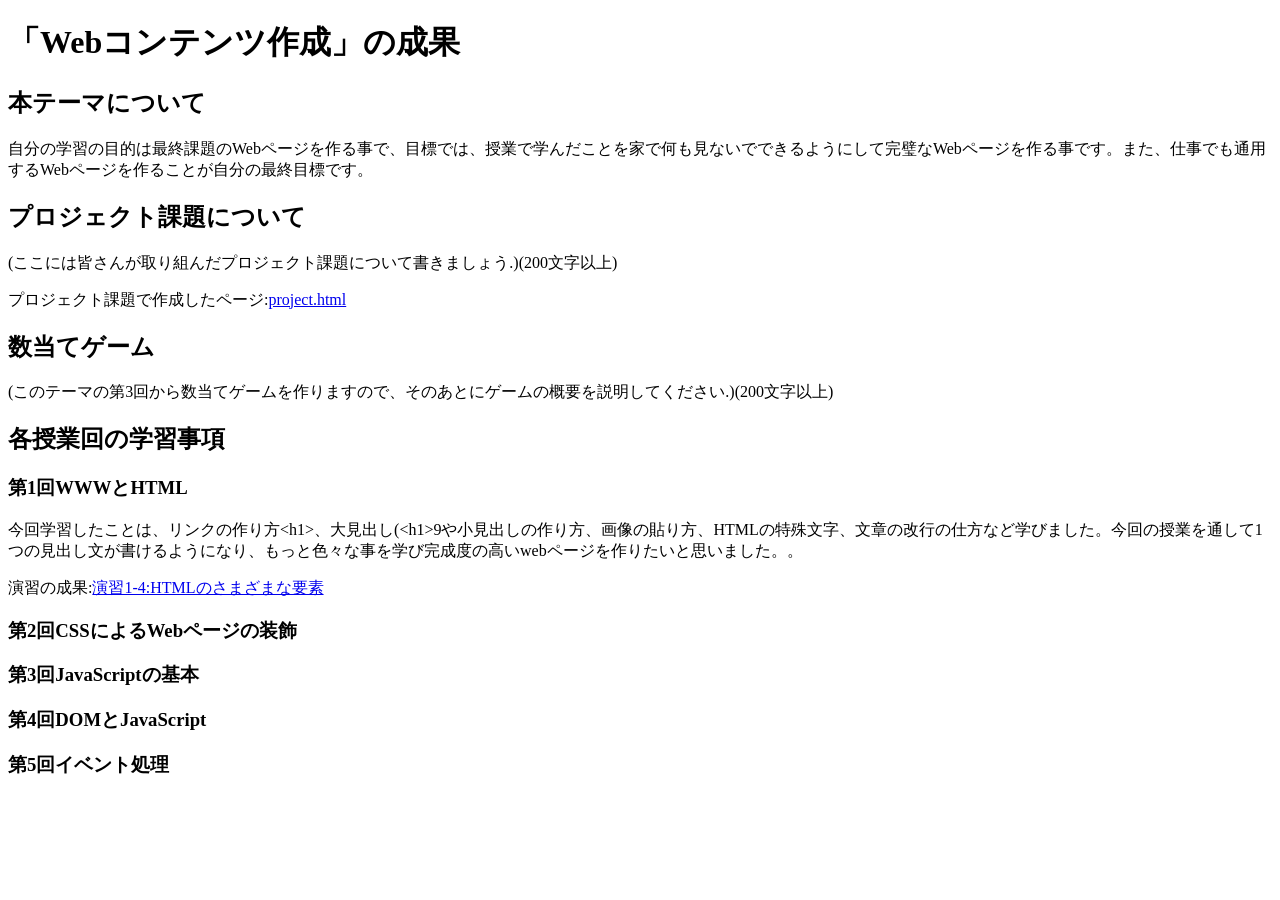
==== index.html @ 31cc81eb "index.htmlの編集課題.  1-4課題" ====
<!DOCTYPE html>
<html>
  <head>
    <meta charset="utf-8">
    <title>『Webコンテンツ作成』の成果</title>
  </head>
  <body>
    <h1>「Webコンテンツ作成」の成果</h1>
    
    <h2>本テーマについて</h2>
    <p>自分の学習の目的は最終課題のWebページを作る事で、目標では、授業で学んだことを家で何も見ないでできるようにして完璧なWebページを作る事です。また、仕事でも通用するWebページを作ることが自分の最終目標です。</p>
    <h2>プロジェクト課題について</h2>
    <p>(ここには皆さんが取り組んだプロジェクト課題について書きましょう.)(200文字以上)</p>
    <p>プロジェクト課題で作成したページ:<a href="../medialabo2026-G484742024/project.html">project.html</a></p>
    <h2>数当てゲーム</h2>
    <p>(このテーマの第3回から数当てゲームを作りますので、そのあとにゲームの概要を説明してください.)(200文字以上)</p>
    <h2>各授業回の学習事項</h2>
    <h3>第1回WWWとHTML</h3>
    <p>今回学習したことは、リンクの作り方&lt;h1&gt;、大見出し(&lt;h1&gt;9や小見出しの作り方、画像の貼り方、HTMLの特殊文字、文章の改行の仕方など学びました。今回の授業を通して1つの見出し文が書けるようになり、もっと色々な事を学び完成度の高いwebページを作りたいと思いました。。</p>
		<p>演習の成果:<a href="../medialabo2026-G484742024/practice-html/elements.html">演習1-4:HTMLのさまざまな要素</a></p>
    <h3>第2回CSSによるWebページの装飾</h3>
    <h3>第3回JavaScriptの基本</h3>
    <h3>第4回DOMとJavaScript</h3>
    <h3>第5回イベント処理</h3>
  </body>
</html>
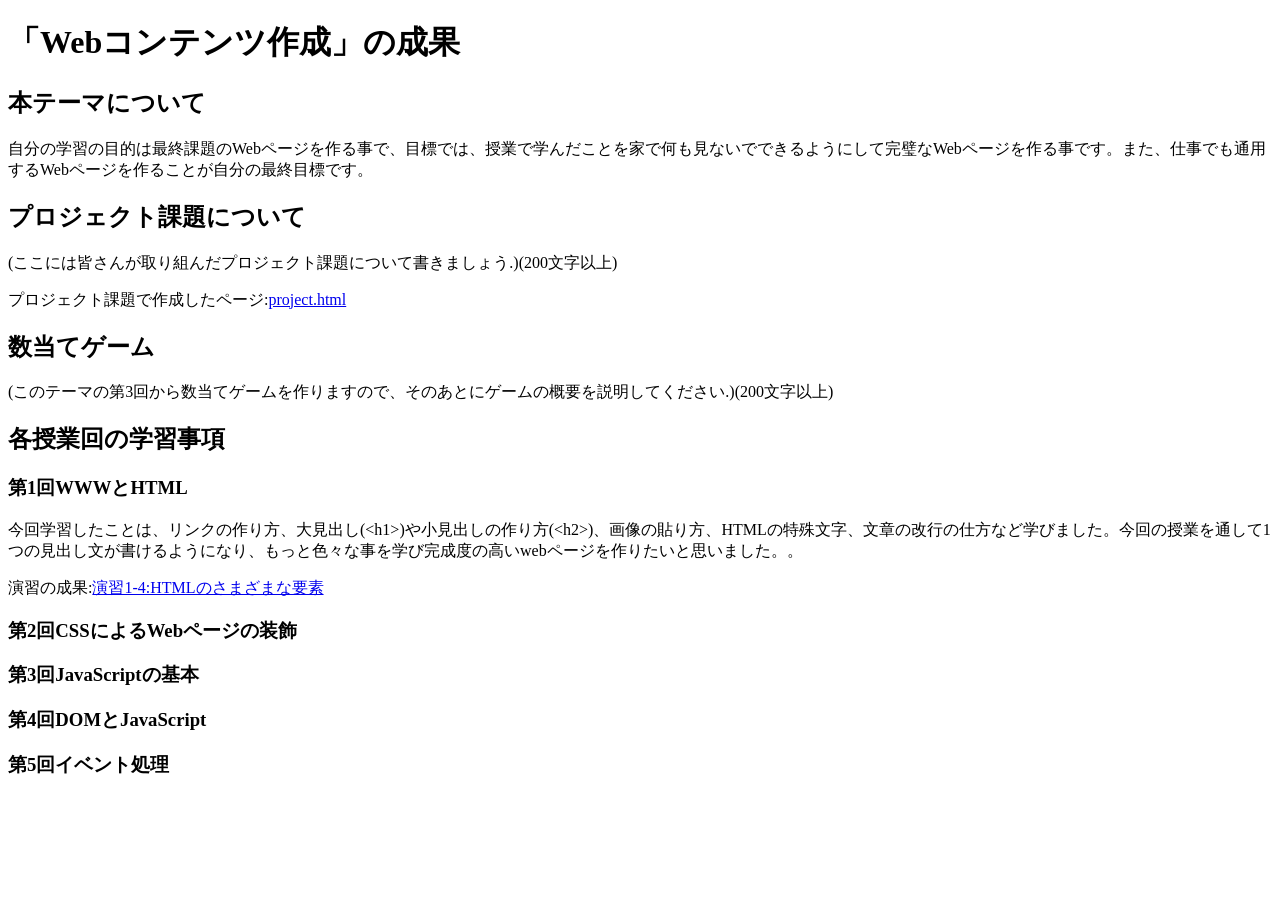
==== commit c969165c: "第1回の宿題" ====
--- a/index.html
+++ b/index.html
@@ -16,7 +16,7 @@
     <p>(このテーマの第3回から数当てゲームを作りますので、そのあとにゲームの概要を説明してください.)(200文字以上)</p>
     <h2>各授業回の学習事項</h2>
     <h3>第1回WWWとHTML</h3>
-    <p>今回学習したことは、リンクの作り方&lt;h1&gt;、大見出し(&lt;h1&gt;9や小見出しの作り方、画像の貼り方、HTMLの特殊文字、文章の改行の仕方など学びました。今回の授業を通して1つの見出し文が書けるようになり、もっと色々な事を学び完成度の高いwebページを作りたいと思いました。。</p>
+    <p>今回学習したことは、リンクの作り方、大見出し(&lt;h1&gt;)や小見出しの作り方(&lt;h2&gt;)、画像の貼り方、HTMLの特殊文字、文章の改行の仕方など学びました。今回の授業を通して1つの見出し文が書けるようになり、もっと色々な事を学び完成度の高いwebページを作りたいと思いました。。</p>
 		<p>演習の成果:<a href="../medialabo2026-G484742024/practice-html/elements.html">演習1-4:HTMLのさまざまな要素</a></p>
     <h3>第2回CSSによるWebページの装飾</h3>
     <h3>第3回JavaScriptの基本</h3>
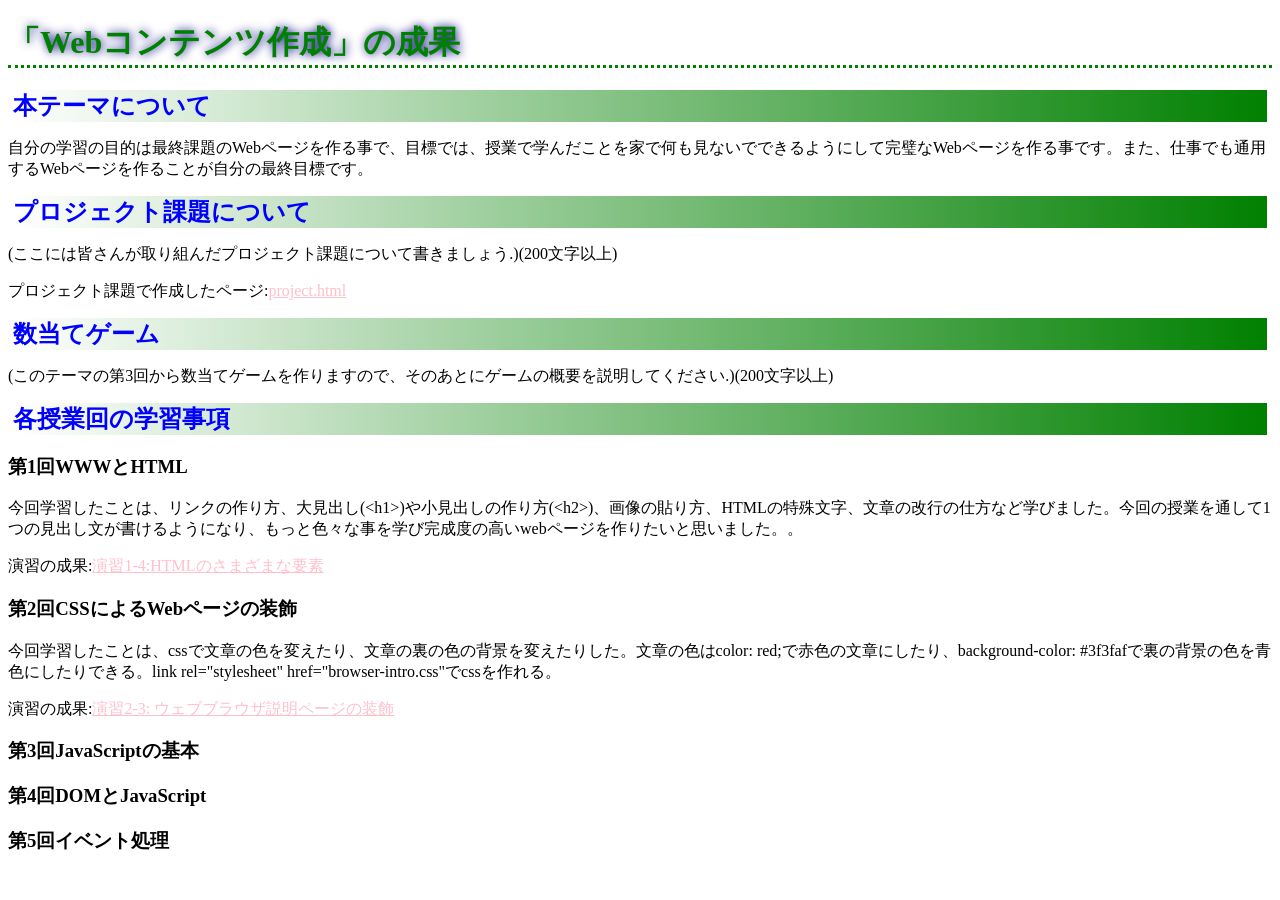
==== commit 0da4a79f: "第2回の宿題" ====
--- a/index.html
+++ b/index.html
@@ -3,6 +3,7 @@
   <head>
     <meta charset="utf-8">
     <title>『Webコンテンツ作成』の成果</title>
+    <link rel="stylesheet" href="style.css">
   </head>
   <body>
     <h1>「Webコンテンツ作成」の成果</h1>
@@ -19,6 +20,8 @@
     <p>今回学習したことは、リンクの作り方、大見出し(&lt;h1&gt;)や小見出しの作り方(&lt;h2&gt;)、画像の貼り方、HTMLの特殊文字、文章の改行の仕方など学びました。今回の授業を通して1つの見出し文が書けるようになり、もっと色々な事を学び完成度の高いwebページを作りたいと思いました。。</p>
 		<p>演習の成果:<a href="../medialabo2026-G484742024/practice-html/elements.html">演習1-4:HTMLのさまざまな要素</a></p>
     <h3>第2回CSSによるWebページの装飾</h3>
+    <p>今回学習したことは、cssで文章の色を変えたり、文章の裏の色の背景を変えたりした。文章の色はcolor: red;で赤色の文章にしたり、background-color: #3f3fafで裏の背景の色を青色にしたりできる。link rel="stylesheet" href="browser-intro.css"でcssを作れる。
+    <p>演習の成果:<a href="practice-css/browser-intro.html">演習2-3: ウェブブラウザ説明ページの装飾</a></p>
     <h3>第3回JavaScriptの基本</h3>
     <h3>第4回DOMとJavaScript</h3>
     <h3>第5回イベント処理</h3>
--- a/style.css
+++ b/style.css
@@ -0,0 +1,25 @@
+h1 {
+    color: green;
+	text-shadow: 1px 0px 10px navy;
+    border-bottom-style: dotted;
+
+}
+
+h2 {
+    margin: 5px;
+	font-family: cursive;
+	color:blue;
+	background:linear-gradient(to right, white, green);
+}
+a:link {
+  color: pink;
+  
+}
+
+a:visited {
+  color: blue;
+}
+
+h3 {
+    background:linear-gradient(to right, red);
+}
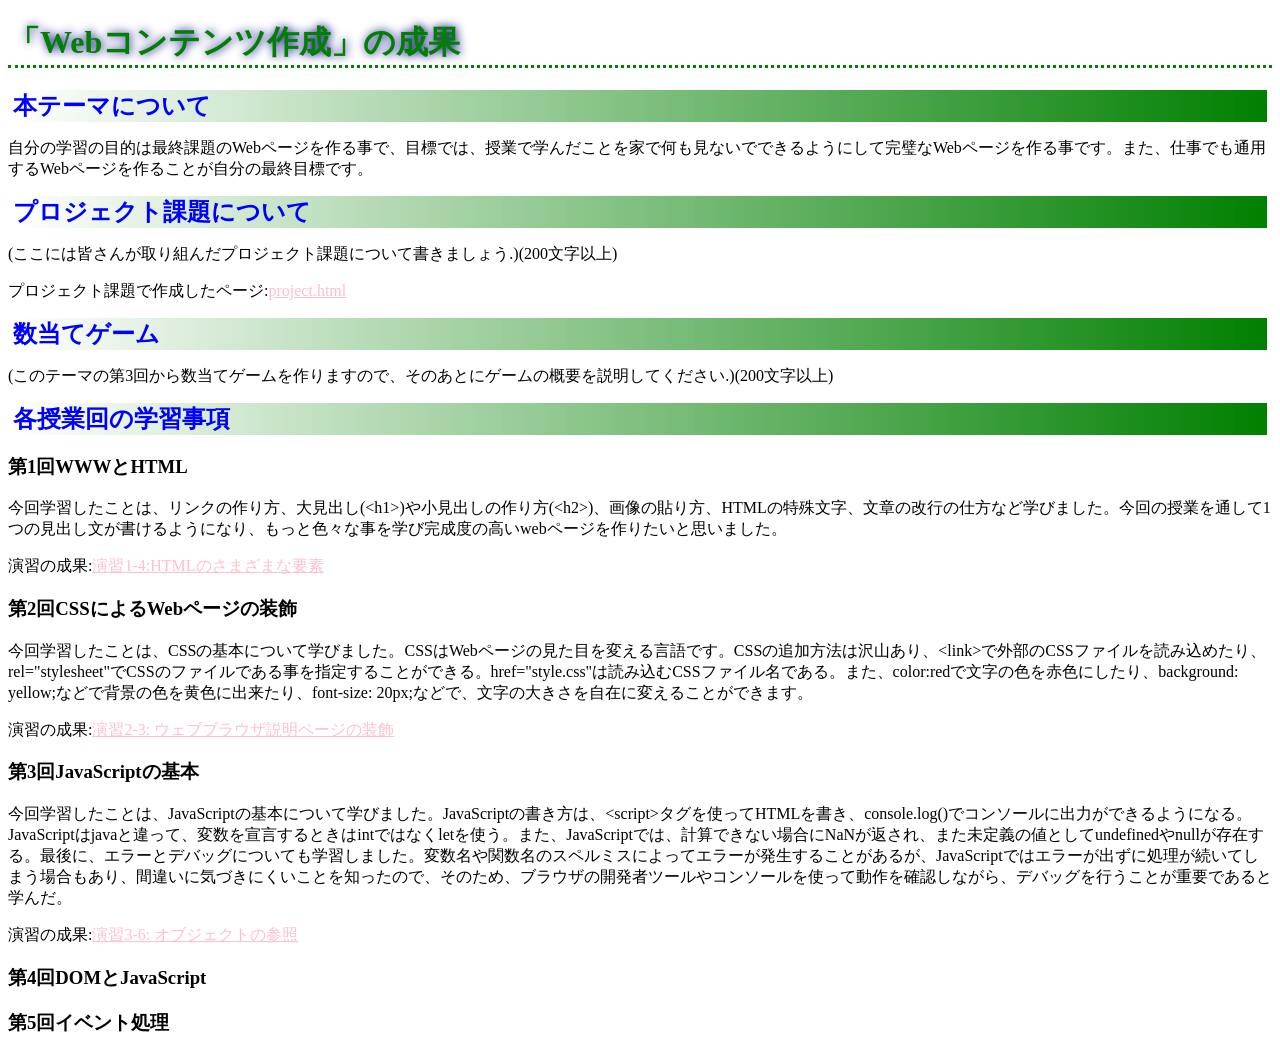
==== commit cccaa3db: "第3回の宿題" ====
--- a/index.html
+++ b/index.html
@@ -17,13 +17,17 @@
     <p>(このテーマの第3回から数当てゲームを作りますので、そのあとにゲームの概要を説明してください.)(200文字以上)</p>
     <h2>各授業回の学習事項</h2>
     <h3>第1回WWWとHTML</h3>
-    <p>今回学習したことは、リンクの作り方、大見出し(&lt;h1&gt;)や小見出しの作り方(&lt;h2&gt;)、画像の貼り方、HTMLの特殊文字、文章の改行の仕方など学びました。今回の授業を通して1つの見出し文が書けるようになり、もっと色々な事を学び完成度の高いwebページを作りたいと思いました。。</p>
+    <p>今回学習したことは、リンクの作り方、大見出し(&lt;h1&gt;)や小見出しの作り方(&lt;h2&gt;)、画像の貼り方、HTMLの特殊文字、文章の改行の仕方など学びました。今回の授業を通して1つの見出し文が書けるようになり、もっと色々な事を学び完成度の高いwebページを作りたいと思いました。</p>
 		<p>演習の成果:<a href="../medialabo2026-G484742024/practice-html/elements.html">演習1-4:HTMLのさまざまな要素</a></p>
     <h3>第2回CSSによるWebページの装飾</h3>
-    <p>今回学習したことは、cssで文章の色を変えたり、文章の裏の色の背景を変えたりした。文章の色はcolor: red;で赤色の文章にしたり、background-color: #3f3fafで裏の背景の色を青色にしたりできる。link rel="stylesheet" href="browser-intro.css"でcssを作れる。
+    <p>今回学習したことは、CSSの基本について学びました。CSSはWebページの見た目を変える言語です。CSSの追加方法は沢山あり、&lt;link&gt;で外部のCSSファイルを読み込めたり、rel="stylesheet"でCSSのファイルである事を指定することができる。href="style.css"は読み込むCSSファイル名である。また、color:redで文字の色を赤色にしたり、background: yellow;などで背景の色を黄色に出来たり、font-size: 20px;などで、文字の大きさを自在に変えることができます。</p>
     <p>演習の成果:<a href="practice-css/browser-intro.html">演習2-3: ウェブブラウザ説明ページの装飾</a></p>
     <h3>第3回JavaScriptの基本</h3>
+    <p>今回学習したことは、JavaScriptの基本について学びました。JavaScriptの書き方は、&lt;script&gt;タグを使ってHTMLを書き、console.log()でコンソールに出力ができるようになる。JavaScriptはjavaと違って、変数を宣言するときはintではなくletを使う。また、JavaScriptでは、計算できない場合にNaNが返され、また未定義の値としてundefinedやnullが存在する。最後に、エラーとデバッグについても学習しました。変数名や関数名のスペルミスによってエラーが発生することがあるが、JavaScriptではエラーが出ずに処理が続いてしまう場合もあり、間違いに気づきにくいことを知ったので、そのため、ブラウザの開発者ツールやコンソールを使って動作を確認しながら、デバッグを行うことが重要であると学んだ。</p>
+    <p>演習の成果:<a href="practice-js/obj-practice.html">演習3-6: オブジェクトの参照</a></p>
+
     <h3>第4回DOMとJavaScript</h3>
+
     <h3>第5回イベント処理</h3>
   </body>
 </html>
--- a/style.css
+++ b/style.css
@@ -13,7 +13,6 @@
 }
 a:link {
   color: pink;
-  
 }
 
 a:visited {
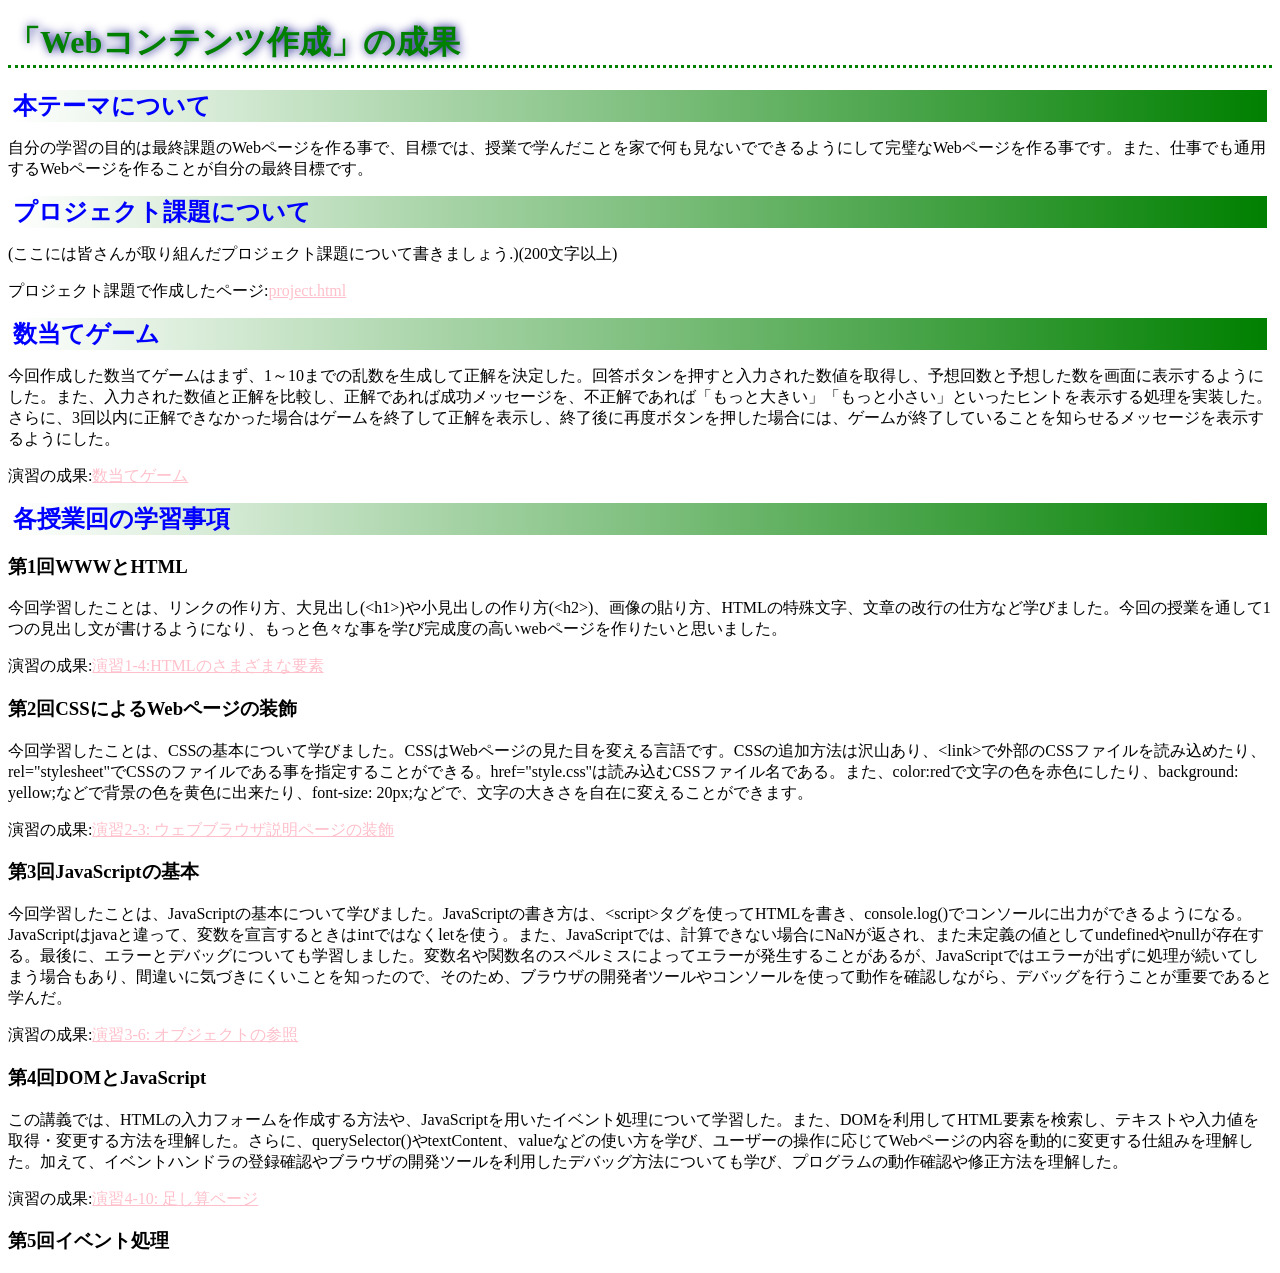
==== commit 5b23ea8e: "第4回宿題" ====
--- a/index.html
+++ b/index.html
@@ -14,7 +14,8 @@
     <p>(ここには皆さんが取り組んだプロジェクト課題について書きましょう.)(200文字以上)</p>
     <p>プロジェクト課題で作成したページ:<a href="../medialabo2026-G484742024/project.html">project.html</a></p>
     <h2>数当てゲーム</h2>
-    <p>(このテーマの第3回から数当てゲームを作りますので、そのあとにゲームの概要を説明してください.)(200文字以上)</p>
+    <p>今回作成した数当てゲームはまず、1～10までの乱数を生成して正解を決定した。回答ボタンを押すと入力された数値を取得し、予想回数と予想した数を画面に表示するようにした。また、入力された数値と正解を比較し、正解であれば成功メッセージを、不正解であれば「もっと大きい」「もっと小さい」といったヒントを表示する処理を実装した。さらに、3回以内に正解できなかった場合はゲームを終了して正解を表示し、終了後に再度ボタンを押した場合には、ゲームが終了していることを知らせるメッセージを表示するようにした。</p>
+     <p>演習の成果:<a href="kazuate.html">数当てゲーム</a></p>
     <h2>各授業回の学習事項</h2>
     <h3>第1回WWWとHTML</h3>
     <p>今回学習したことは、リンクの作り方、大見出し(&lt;h1&gt;)や小見出しの作り方(&lt;h2&gt;)、画像の貼り方、HTMLの特殊文字、文章の改行の仕方など学びました。今回の授業を通して1つの見出し文が書けるようになり、もっと色々な事を学び完成度の高いwebページを作りたいと思いました。</p>
@@ -25,8 +26,10 @@
     <h3>第3回JavaScriptの基本</h3>
     <p>今回学習したことは、JavaScriptの基本について学びました。JavaScriptの書き方は、&lt;script&gt;タグを使ってHTMLを書き、console.log()でコンソールに出力ができるようになる。JavaScriptはjavaと違って、変数を宣言するときはintではなくletを使う。また、JavaScriptでは、計算できない場合にNaNが返され、また未定義の値としてundefinedやnullが存在する。最後に、エラーとデバッグについても学習しました。変数名や関数名のスペルミスによってエラーが発生することがあるが、JavaScriptではエラーが出ずに処理が続いてしまう場合もあり、間違いに気づきにくいことを知ったので、そのため、ブラウザの開発者ツールやコンソールを使って動作を確認しながら、デバッグを行うことが重要であると学んだ。</p>
     <p>演習の成果:<a href="practice-js/obj-practice.html">演習3-6: オブジェクトの参照</a></p>
+    <h3>第4回DOMとJavaScript</h3>
+    <p>この講義では、HTMLの入力フォームを作成する方法や、JavaScriptを用いたイベント処理について学習した。また、DOMを利用してHTML要素を検索し、テキストや入力値を取得・変更する方法を理解した。さらに、querySelector()やtextContent、valueなどの使い方を学び、ユーザーの操作に応じてWebページの内容を動的に変更する仕組みを理解した。加えて、イベントハンドラの登録確認やブラウザの開発ツールを利用したデバッグ方法についても学び、プログラムの動作確認や修正方法を理解した。</p>
+    <p>演習の成果:<a href="practice-eventdom/tashizan.html">演習4-10: 足し算ページ</a></p>
 
-    <h3>第4回DOMとJavaScript</h3>
 
     <h3>第5回イベント処理</h3>
   </body>
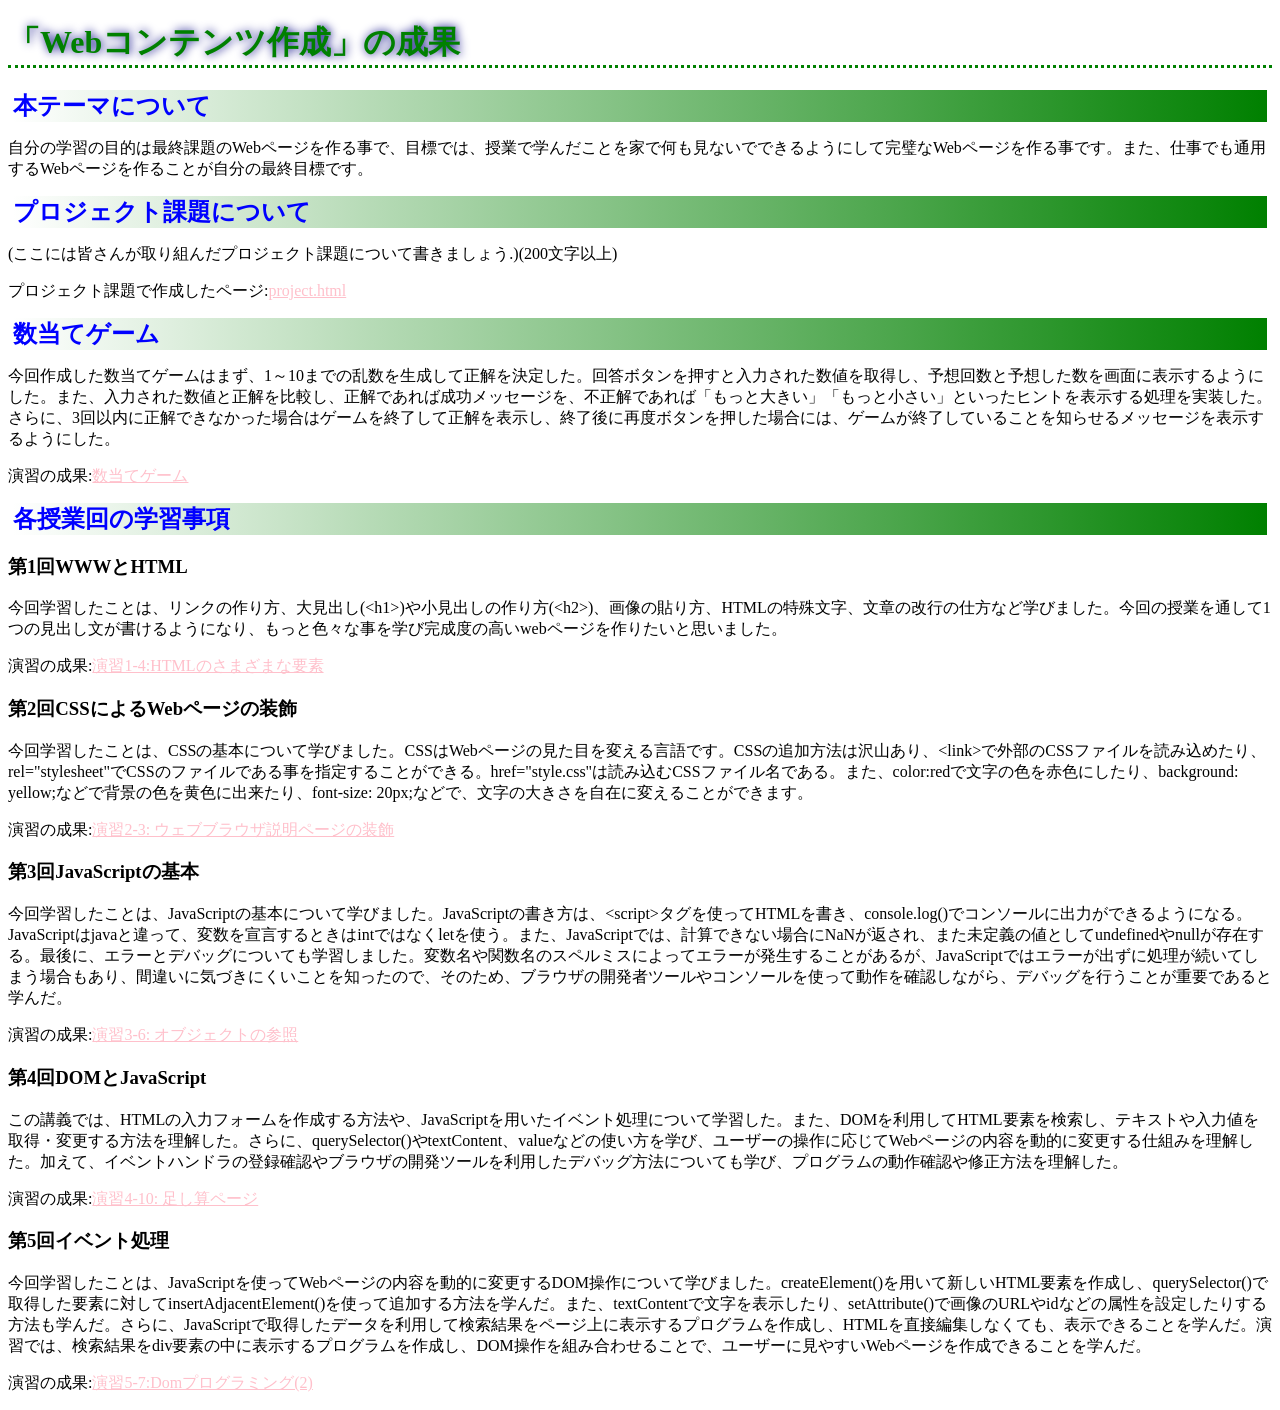
==== commit b62df0e3: "第5回の宿題" ====
--- a/index.html
+++ b/index.html
@@ -30,7 +30,8 @@
     <p>この講義では、HTMLの入力フォームを作成する方法や、JavaScriptを用いたイベント処理について学習した。また、DOMを利用してHTML要素を検索し、テキストや入力値を取得・変更する方法を理解した。さらに、querySelector()やtextContent、valueなどの使い方を学び、ユーザーの操作に応じてWebページの内容を動的に変更する仕組みを理解した。加えて、イベントハンドラの登録確認やブラウザの開発ツールを利用したデバッグ方法についても学び、プログラムの動作確認や修正方法を理解した。</p>
     <p>演習の成果:<a href="practice-eventdom/tashizan.html">演習4-10: 足し算ページ</a></p>
 
-
     <h3>第5回イベント処理</h3>
+    <p>今回学習したことは、JavaScriptを使ってWebページの内容を動的に変更するDOM操作について学びました。createElement()を用いて新しいHTML要素を作成し、querySelector()で取得した要素に対してinsertAdjacentElement()を使って追加する方法を学んだ。また、textContentで文字を表示したり、setAttribute()で画像のURLやidなどの属性を設定したりする方法も学んだ。さらに、JavaScriptで取得したデータを利用して検索結果をページ上に表示するプログラムを作成し、HTMLを直接編集しなくても、表示できることを学んだ。演習では、検索結果をdiv要素の中に表示するプログラムを作成し、DOM操作を組み合わせることで、ユーザーに見やすいWebページを作成できることを学んだ。</p>
+    <p>演習の成果:<a href="practice-dom2/dom2-exercise.html">演習5-7:Domプログラミング(2) </a></p>
   </body>
 </html>
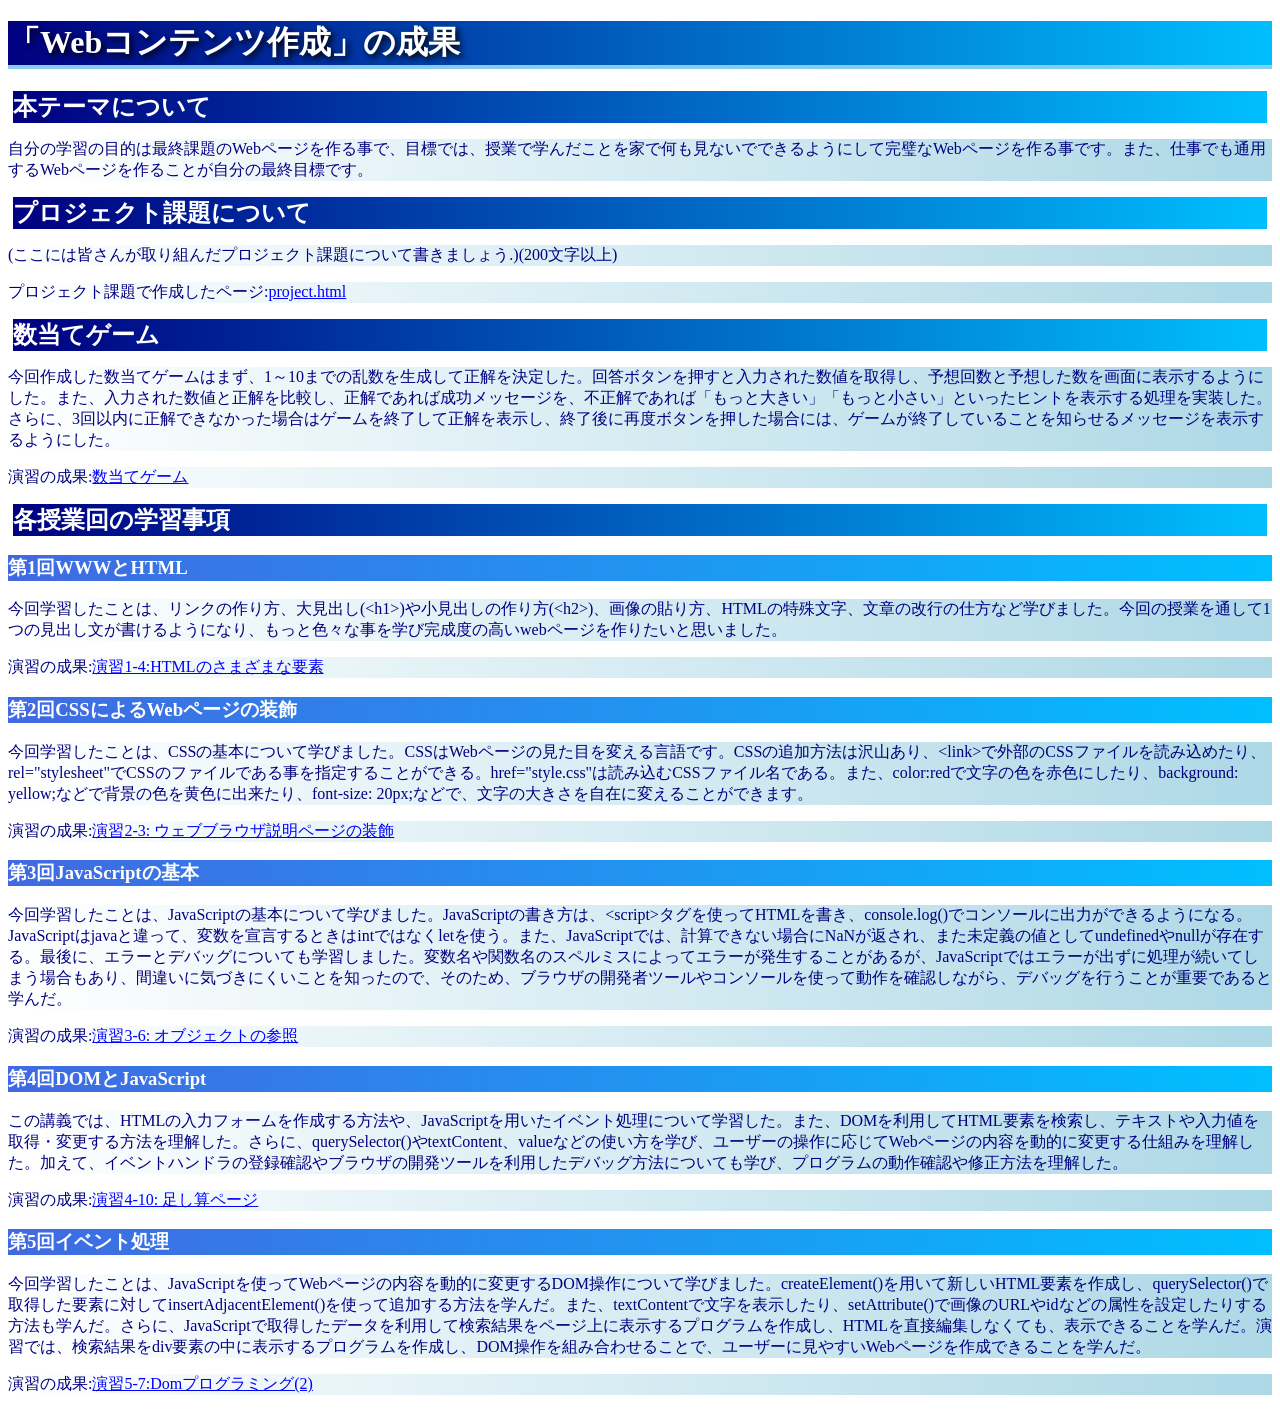
==== commit f30046f6: "第5回の宿題" ====
--- a/index.html
+++ b/index.html
@@ -7,7 +7,7 @@
   </head>
   <body>
     <h1>「Webコンテンツ作成」の成果</h1>
-    
+  
     <h2>本テーマについて</h2>
     <p>自分の学習の目的は最終課題のWebページを作る事で、目標では、授業で学んだことを家で何も見ないでできるようにして完璧なWebページを作る事です。また、仕事でも通用するWebページを作ることが自分の最終目標です。</p>
     <h2>プロジェクト課題について</h2>
--- a/style.css
+++ b/style.css
@@ -1,24 +1,31 @@
 h1 {
-    color: green;
-	text-shadow: 1px 0px 10px navy;
-    border-bottom-style: dotted;
-
+    color: white;
+    background: linear-gradient(to right, navy, deepskyblue);
+    text-shadow: 3px 3px 6px black;
+    border-bottom: 4px solid skyblue;
 }
 
 h2 {
     margin: 5px;
-	font-family: cursive;
-	color:blue;
-	background:linear-gradient(to right, white, green);
+    font-family: cursive;
+    color: white;
+    background: linear-gradient(to right, navy, deepskyblue);
 }
+
 a:link {
-  color: pink;
+    color: blue;
 }
 
 a:visited {
-  color: blue;
+    color: purple;
 }
 
 h3 {
-    background:linear-gradient(to right, red);
+    color: white;
+    background: linear-gradient(to right, royalblue, deepskyblue);
+}
+
+p {
+    color: navy;
+    background: linear-gradient(to right, white, lightblue);
 }
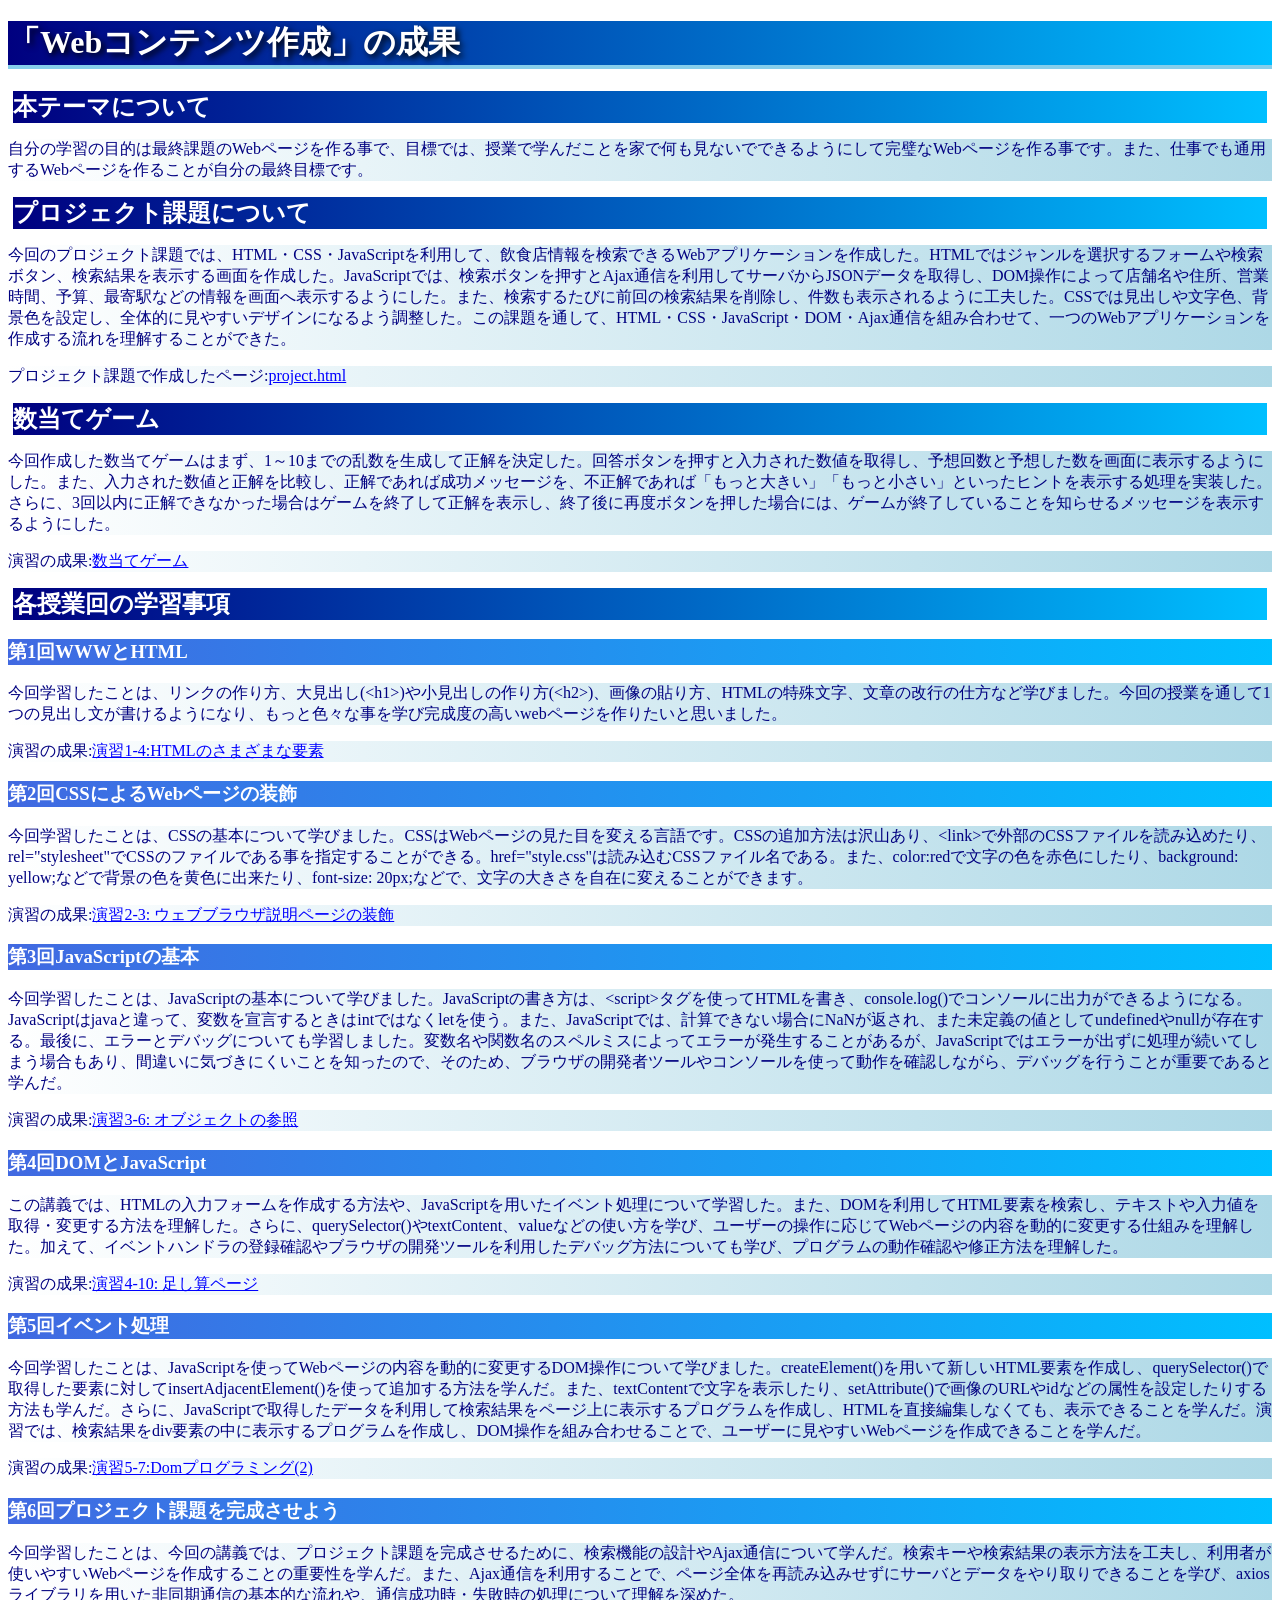
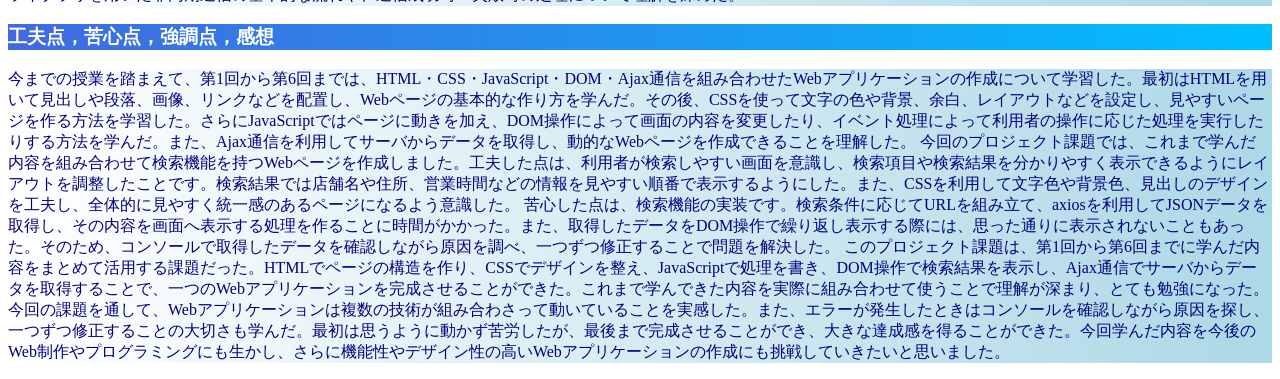
==== commit 7420c02f: "第6回の宿題" ====
--- a/index.html
+++ b/index.html
@@ -11,7 +11,7 @@
     <h2>本テーマについて</h2>
     <p>自分の学習の目的は最終課題のWebページを作る事で、目標では、授業で学んだことを家で何も見ないでできるようにして完璧なWebページを作る事です。また、仕事でも通用するWebページを作ることが自分の最終目標です。</p>
     <h2>プロジェクト課題について</h2>
-    <p>(ここには皆さんが取り組んだプロジェクト課題について書きましょう.)(200文字以上)</p>
+    <p>今回のプロジェクト課題では、HTML・CSS・JavaScriptを利用して、飲食店情報を検索できるWebアプリケーションを作成した。HTMLではジャンルを選択するフォームや検索ボタン、検索結果を表示する画面を作成した。JavaScriptでは、検索ボタンを押すとAjax通信を利用してサーバからJSONデータを取得し、DOM操作によって店舗名や住所、営業時間、予算、最寄駅などの情報を画面へ表示するようにした。また、検索するたびに前回の検索結果を削除し、件数も表示されるように工夫した。CSSでは見出しや文字色、背景色を設定し、全体的に見やすいデザインになるよう調整した。この課題を通して、HTML・CSS・JavaScript・DOM・Ajax通信を組み合わせて、一つのWebアプリケーションを作成する流れを理解することができた。</p>
     <p>プロジェクト課題で作成したページ:<a href="../medialabo2026-G484742024/project.html">project.html</a></p>
     <h2>数当てゲーム</h2>
     <p>今回作成した数当てゲームはまず、1～10までの乱数を生成して正解を決定した。回答ボタンを押すと入力された数値を取得し、予想回数と予想した数を画面に表示するようにした。また、入力された数値と正解を比較し、正解であれば成功メッセージを、不正解であれば「もっと大きい」「もっと小さい」といったヒントを表示する処理を実装した。さらに、3回以内に正解できなかった場合はゲームを終了して正解を表示し、終了後に再度ボタンを押した場合には、ゲームが終了していることを知らせるメッセージを表示するようにした。</p>
@@ -33,5 +33,21 @@
     <h3>第5回イベント処理</h3>
     <p>今回学習したことは、JavaScriptを使ってWebページの内容を動的に変更するDOM操作について学びました。createElement()を用いて新しいHTML要素を作成し、querySelector()で取得した要素に対してinsertAdjacentElement()を使って追加する方法を学んだ。また、textContentで文字を表示したり、setAttribute()で画像のURLやidなどの属性を設定したりする方法も学んだ。さらに、JavaScriptで取得したデータを利用して検索結果をページ上に表示するプログラムを作成し、HTMLを直接編集しなくても、表示できることを学んだ。演習では、検索結果をdiv要素の中に表示するプログラムを作成し、DOM操作を組み合わせることで、ユーザーに見やすいWebページを作成できることを学んだ。</p>
     <p>演習の成果:<a href="practice-dom2/dom2-exercise.html">演習5-7:Domプログラミング(2) </a></p>
+
+    <h3>第6回プロジェクト課題を完成させよう</h3>
+    <p>今回学習したことは、今回の講義では、プロジェクト課題を完成させるために、検索機能の設計やAjax通信について学んだ。検索キーや検索結果の表示方法を工夫し、利用者が使いやすいWebページを作成することの重要性を学んだ。また、Ajax通信を利用することで、ページ全体を再読み込みせずにサーバとデータをやり取りできることを学び、axiosライブラリを用いた非同期通信の基本的な流れや、通信成功時・失敗時の処理について理解を深めた。</p>
+
+    <h3>工夫点，苦心点，強調点，感想</h3>
+    <p>今までの授業を踏まえて、第1回から第6回までは、HTML・CSS・JavaScript・DOM・Ajax通信を組み合わせたWebアプリケーションの作成について学習した。最初はHTMLを用いて見出しや段落、画像、リンクなどを配置し、Webページの基本的な作り方を学んだ。その後、CSSを使って文字の色や背景、余白、レイアウトなどを設定し、見やすいページを作る方法を学習した。さらにJavaScriptではページに動きを加え、DOM操作によって画面の内容を変更したり、イベント処理によって利用者の操作に応じた処理を実行したりする方法を学んだ。また、Ajax通信を利用してサーバからデータを取得し、動的なWebページを作成できることを理解した。
+
+今回のプロジェクト課題では、これまで学んだ内容を組み合わせて検索機能を持つWebページを作成しました。工夫した点は、利用者が検索しやすい画面を意識し、検索項目や検索結果を分かりやすく表示できるようにレイアウトを調整したことです。検索結果では店舗名や住所、営業時間などの情報を見やすい順番で表示するようにした。また、CSSを利用して文字色や背景色、見出しのデザインを工夫し、全体的に見やすく統一感のあるページになるよう意識した。
+
+苦心した点は、検索機能の実装です。検索条件に応じてURLを組み立て、axiosを利用してJSONデータを取得し、その内容を画面へ表示する処理を作ることに時間がかかった。また、取得したデータをDOM操作で繰り返し表示する際には、思った通りに表示されないこともあった。そのため、コンソールで取得したデータを確認しながら原因を調べ、一つずつ修正することで問題を解決した。
+
+このプロジェクト課題は、第1回から第6回までに学んだ内容をまとめて活用する課題だった。HTMLでページの構造を作り、CSSでデザインを整え、JavaScriptで処理を書き、DOM操作で検索結果を表示し、Ajax通信でサーバからデータを取得することで、一つのWebアプリケーションを完成させることができた。これまで学んできた内容を実際に組み合わせて使うことで理解が深まり、とても勉強になった。
+
+今回の課題を通して、Webアプリケーションは複数の技術が組み合わさって動いていることを実感した。また、エラーが発生したときはコンソールを確認しながら原因を探し、一つずつ修正することの大切さも学んだ。最初は思うように動かず苦労したが、最後まで完成させることができ、大きな達成感を得ることができた。今回学んだ内容を今後のWeb制作やプログラミングにも生かし、さらに機能性やデザイン性の高いWebアプリケーションの作成にも挑戦していきたいと思いました。</p>
+
+
   </body>
 </html>
